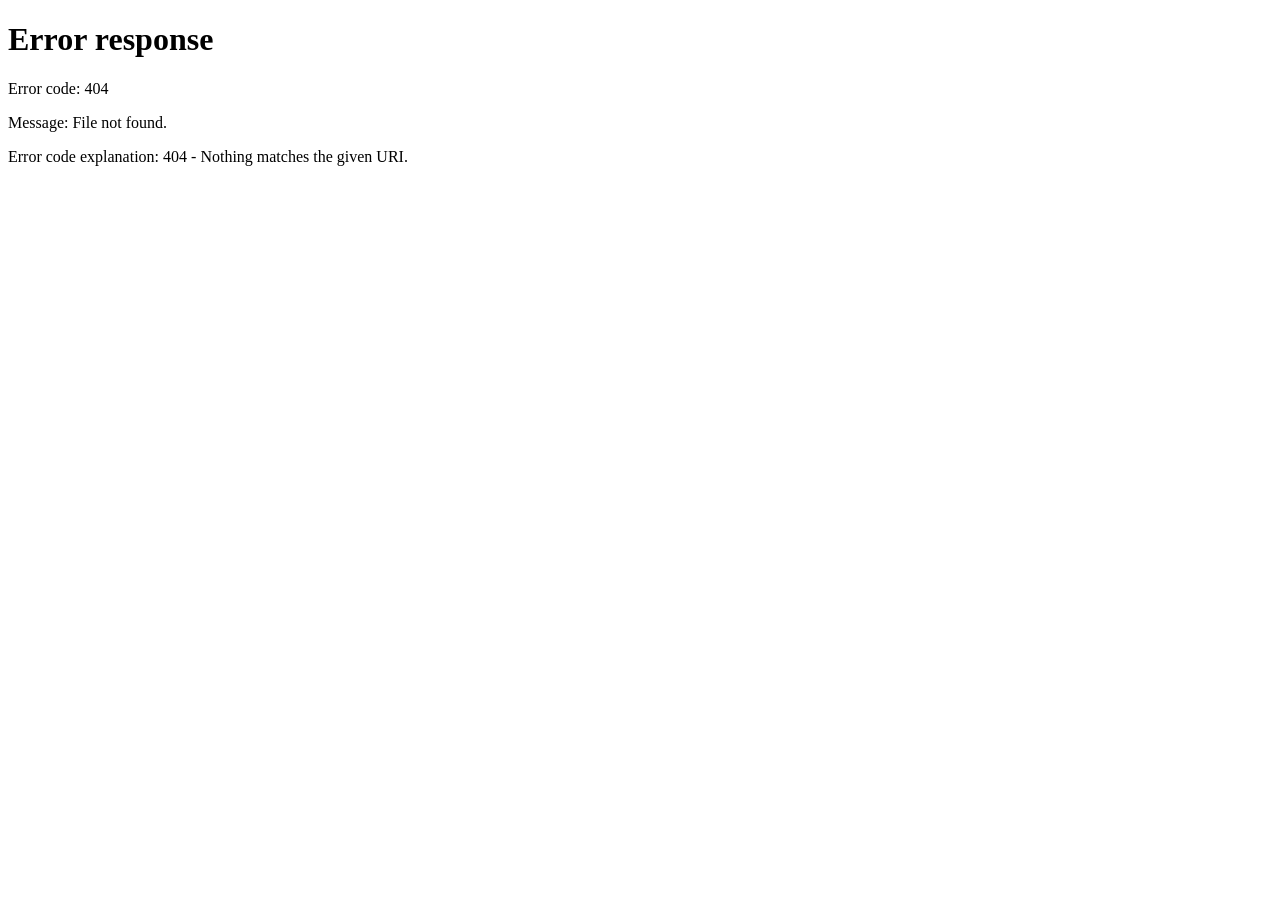
==== index.html @ b2a0cc4d "Add user profile page" ====
<!DOCTYPE html>
<html lang="en">
<head>
    <meta charset="UTF-8">
    <meta name="viewport" content="width=device-width, initial-scale=1.0">

    <title>Pixel Art Studio</title>

    <link rel="stylesheet" href="css/style.css">
</head>

<body>

    <nav>
        <h1>👾 PIXEL STUDIO</h1>

        <ul>
            <li><a href="index.html">Studio</a></li>
            <li><a href="profile.html">Public Feed</a></li>
            <li><a href="draft.html">My Drafts</a></li>
            <li><span id="user-display"></span></li>
        </ul>  
        
    </nav>

    <main class="wrapper">

        <h2>Pixel Art Studio</h2>

        <div class="title-meta">
            <input
                type="text"
                id="artwork-title"
                placeholder="Name your artwork..."
            >
        </div>

        <div class="options">

            <div class="slider">
                <label for="width-range">Grid Width</label>
                <input
                    type="range"
                    id="width-range"
                    min="1"
                    max="35"
                    value="16"
                >
                <span id="width-value">16</span>
            </div>

            <div class="slider">
                <label for="height-range">Grid Height</label>
                <input
                    type="range"
                    id="height-range"
                    min="1"
                    max="35"
                    value="16"
                >
                <span id="height-value">16</span>
            </div>

            <button id="submit-grid">Create Grid</button>
            <input type="color" id="color-input" value="#000000">
            <button id="erase-btn">Erase</button>
            <button id="paint-btn">Paint</button>
            <button id="clear-btn">Clear</button>
            <button id="save-draft-btn">Save as Draft</button>

        </div>

        <div class="container">
            <canvas id="pixel-canvas"></canvas>
        </div>

    </main>

    <script src="js/script.js"></script>

</body>
</html>
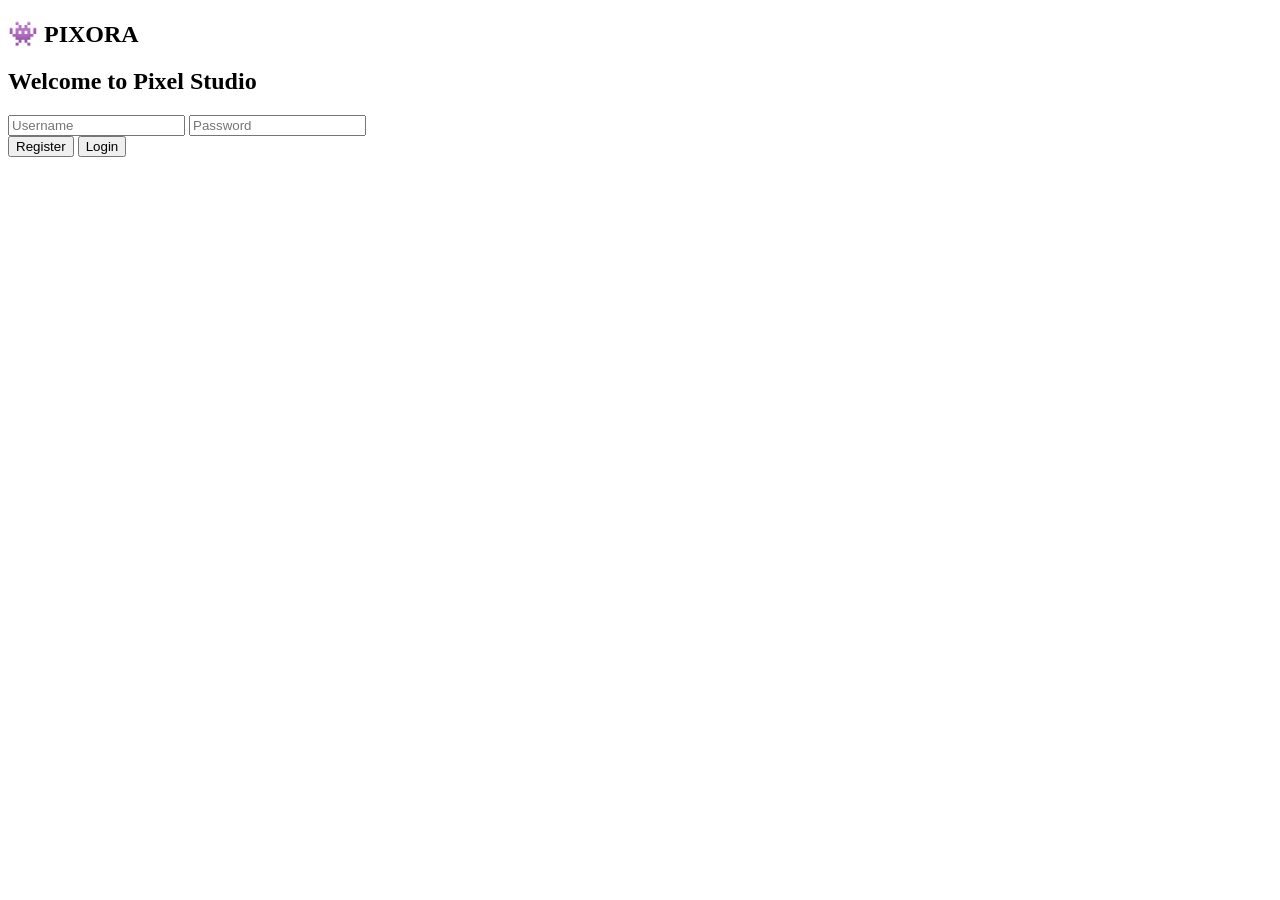
==== commit 063305ca: "Add artwork comments" ====
--- a/index.html
+++ b/index.html
@@ -12,12 +12,13 @@
 <body>
 
     <nav>
-        <h1>👾 PIXEL STUDIO</h1>
+        <h1>👾 PIXORA</h1>
 
         <ul>
             <li><a href="index.html">Studio</a></li>
-            <li><a href="profile.html">Public Feed</a></li>
+            <li><a href="feed.html">Feed</a></li>
             <li><a href="draft.html">My Drafts</a></li>
+            <li><a href="profile.html">Profile</a></li>
             <li><span id="user-display"></span></li>
         </ul>  
         
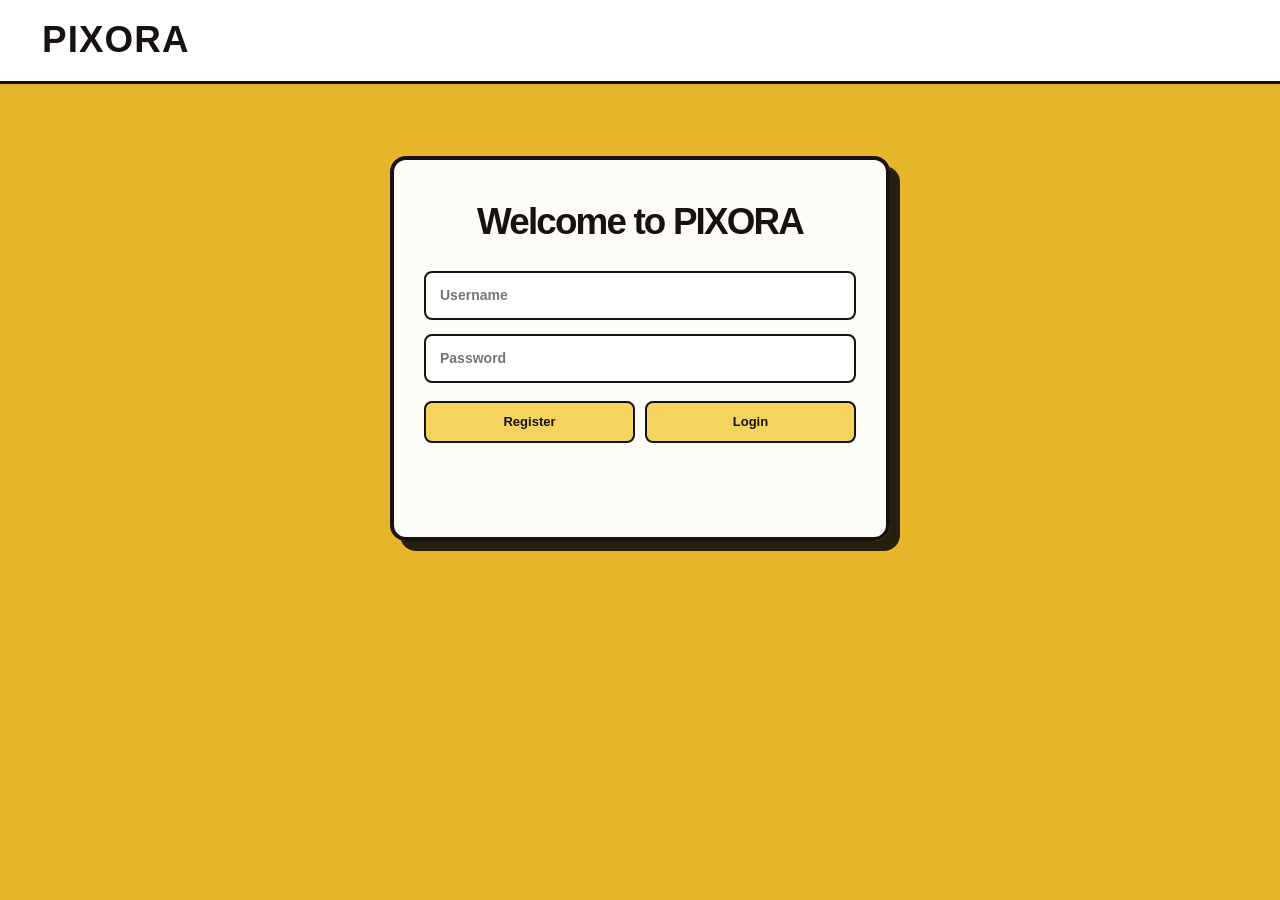
==== commit 7f7fa88a: "Polish the UI" ====
--- a/index.html
+++ b/index.html
@@ -1,83 +1,364 @@
 <!DOCTYPE html>
 <html lang="en">
+
 <head>
+
     <meta charset="UTF-8">
-    <meta name="viewport" content="width=device-width, initial-scale=1.0">
-
-    <title>Pixel Art Studio</title>
-
-    <link rel="stylesheet" href="css/style.css">
+
+    <meta
+        name="viewport"
+        content="width=device-width, initial-scale=1.0"
+    >
+
+    <title>PIXORA - Studio</title>
+
+    <link
+        rel="stylesheet"
+        href="css/style.css"
+    >
+
+        <link
+            rel="stylesheet"
+            href="css/shared.css?v=2"
+        >
+
 </head>
 
+
 <body>
 
+    <!-- ================= NAVBAR ================= -->
+
     <nav>
-        <h1>👾 PIXORA</h1>
+
+        <h1>PIXORA</h1>
 
         <ul>
-            <li><a href="index.html">Studio</a></li>
-            <li><a href="feed.html">Feed</a></li>
-            <li><a href="draft.html">My Drafts</a></li>
-            <li><a href="profile.html">Profile</a></li>
-            <li><span id="user-display"></span></li>
-        </ul>  
-        
+
+            <li>
+                <a href="index.html" class="active">
+                    Studio
+                </a>
+            </li>
+
+            <li>
+                <a href="feed.html">
+                    Public Feed
+                </a>
+            </li>
+
+            <li>
+                <a href="draft.html">
+                    My Drafts
+                </a>
+            </li>
+
+            <li>
+                <a href="profile.html">
+                    Profile
+                </a>
+            </li>
+
+            <li>
+                <button id="logout-btn" type="button">
+                    Logout
+                </button>
+            </li>
+
+        </ul>
+
     </nav>
 
+
+    <!-- ================= MAIN EDITOR ================= -->
+
     <main class="wrapper">
 
-        <h2>Pixel Art Studio</h2>
+        <div class="editor-header">
+
+            <div>
+
+                <p class="eyebrow">
+                    PIXEL EDITOR
+                </p>
+
+                <h2>
+                    Create something.
+                </h2>
+
+            </div>
+
+            <div class="editor-header-actions">
+                <button id="toggle-toolbox-btn" class="toolbox-toggle" type="button">
+                    Hide toolbox
+                </button>
+                <span id="user-display"></span>
+            </div>
+
+        </div>
 
         <div class="title-meta">
+
+            <label for="artwork-title">
+                Artwork name
+            </label>
+
             <input
                 type="text"
                 id="artwork-title"
+                maxlength="50"
                 placeholder="Name your artwork..."
             >
+
         </div>
 
-        <div class="options">
-
-            <div class="slider">
-                <label for="width-range">Grid Width</label>
-                <input
-                    type="range"
-                    id="width-range"
-                    min="1"
-                    max="35"
-                    value="16"
-                >
-                <span id="width-value">16</span>
+        <div class="editor-layout" id="editor-layout">
+
+            <aside class="editor-sidebar" id="editor-sidebar">
+
+                <section class="editor-section">
+
+                    <div class="section-heading">
+
+                        <div>
+
+                            <h3>
+                                Grid
+                            </h3>
+
+                            <span>
+                                Canvas size
+                            </span>
+
+                        </div>
+
+                    </div>
+
+                    <div class="grid-settings">
+
+                        <div class="slider-control">
+
+                            <label for="width-range">
+                                Width
+                            </label>
+
+                            <input
+                                type="range"
+                                id="width-range"
+                                min="1"
+                                max="35"
+                                value="16"
+                            >
+
+                            <span id="width-value">
+                                16
+                            </span>
+
+                        </div>
+
+                        <div class="slider-control">
+
+                            <label for="height-range">
+                                Height
+                            </label>
+
+                            <input
+                                type="range"
+                                id="height-range"
+                                min="1"
+                                max="35"
+                                value="16"
+                            >
+
+                            <span id="height-value">
+                                16
+                            </span>
+
+                        </div>
+
+                    </div>
+
+                    <div class="slider">
+                        <label for="pixel-size-range">Pixel Size</label>
+
+                        <input
+                            type="range"
+                            id="pixel-size-range"
+                            min="10"
+                            max="40"
+                            value="20"
+                        >
+
+                        <span id="pixel-size-value">20px</span>
+                    </div>
+
+                    <button
+                        id="submit-grid"
+                        class="create-grid-btn"
+                    >
+                        Create Grid
+                    </button>
+
+                </section>
+
+                <section class="editor-section">
+
+                    <div class="section-heading">
+
+                        <div>
+
+                            <h3>
+                                Tools
+                            </h3>
+
+                            <span>
+                                Choose your brush
+                            </span>
+
+                        </div>
+
+                    </div>
+
+                    <div class="tool-bar">
+
+                        <div class="color-wrapper">
+
+                            <input
+                                type="color"
+                                id="color-input"
+                                value="#000000"
+                            >
+
+                        </div>
+
+                        <button
+                            id="paint-btn"
+                            class="editControls selectedEditControl tool-btn"
+                        >
+                            ✏️ Paint
+                        </button>
+
+                        <button
+                            id="erase-btn"
+                            class="editControls tool-btn"
+                        >
+                            🧹 Erase
+                        </button>
+
+                        <button
+                            id="clear-grid"
+                            class="tool-btn danger-light"
+                        >
+                            🗑 Clear
+                        </button>
+
+                    </div>
+
+                </section>
+
+                <section class="editor-section palette-section">
+
+                    <div class="section-heading">
+
+                        <div>
+
+                            <h3>
+                                Palette
+                            </h3>
+
+                            <span id="palette-status">
+                                Generate a palette for inspiration
+                            </span>
+
+                        </div>
+
+                        <button
+                            id="fetch-palette-btn"
+                            class="palette-btn"
+                        >
+                            ↻ Random
+                        </button>
+
+                    </div>
+
+                    <div
+                        id="palette-container"
+                        class="palette-container"
+                    ></div>
+
+                </section>
+
+            </aside>
+
+            <div class="editor-canvas-panel">
+
+                <section class="canvas-section">
+
+                    <div class="section-heading">
+
+                        <div>
+
+                            <h3>
+                                Canvas
+                            </h3>
+
+                            <span>
+                                Click and drag to draw
+                            </span>
+
+                        </div>
+
+                    </div>
+
+                    <div class="container">
+
+                        <canvas id="pixel-canvas"></canvas>
+
+                    </div>
+
+                </section>
+
+                <div class="action-wrapper">
+
+                    <button
+                        id="save-draft-btn"
+                        class="btn-secondary"
+                    >
+                        Save Draft
+                    </button>
+
+                    <button
+                        id="post-art-btn"
+                        class="btn-primary"
+                    >
+                        Publish
+                    </button>
+
+                    <button
+                        id="download-png-btn"
+                        class="btn-secondary"
+                    >
+                        ↓ PNG
+                    </button>
+
+                    <button
+                        id="share-art-btn"
+                        class="btn-share"
+                    >
+                        ↗ Share
+                    </button>
+
+                </div>
+
             </div>
 
-            <div class="slider">
-                <label for="height-range">Grid Height</label>
-                <input
-                    type="range"
-                    id="height-range"
-                    min="1"
-                    max="35"
-                    value="16"
-                >
-                <span id="height-value">16</span>
-            </div>
-
-            <button id="submit-grid">Create Grid</button>
-            <input type="color" id="color-input" value="#000000">
-            <button id="erase-btn">Erase</button>
-            <button id="paint-btn">Paint</button>
-            <button id="clear-btn">Clear</button>
-            <button id="save-draft-btn">Save as Draft</button>
-
         </div>
 
-        <div class="container">
-            <canvas id="pixel-canvas"></canvas>
-        </div>
-
     </main>
 
-    <script src="js/script.js"></script>
+
+    <script src="js/script.js?v=3"></script>
 
 </body>
+
 </html>
--- a/css/style.css
+++ b/css/style.css
@@ -0,0 +1,563 @@
+/* =====================================================
+   MAIN EDITOR CARD
+===================================================== */
+
+.wrapper {
+    width: min(1280px, calc(100% - 40px));
+    margin: 34px auto 48px;
+    padding: 26px 32px 30px;
+    background: rgba(255, 255, 255, 0.94);
+    border: 4px solid #17120f;
+    border-radius: 22px;
+    box-shadow: 10px 10px 0 rgba(23, 18, 15, 0.92);
+}
+
+.editor-header {
+    display: flex;
+    justify-content: space-between;
+    align-items: flex-end;
+    gap: 16px;
+    margin-bottom: 22px;
+}
+
+.editor-header-actions {
+    display: flex;
+    align-items: center;
+    gap: 10px;
+}
+
+.toolbox-toggle {
+    min-height: 40px;
+    padding: 8px 14px;
+    background: #f4d35f;
+    border: 2px solid #17120f;
+    border-radius: 8px;
+    font-size: 12px;
+    font-weight: 800;
+    cursor: pointer;
+}
+
+.editor-layout {
+    display: grid;
+    grid-template-columns: minmax(0, 320px) minmax(0, 1fr);
+    gap: 20px;
+    align-items: start;
+    transition: grid-template-columns 0.22s ease, gap 0.22s ease;
+}
+
+.editor-layout.collapsed {
+    grid-template-columns: 0fr minmax(0, 1fr);
+    gap: 0;
+}
+
+.editor-sidebar {
+    display: flex;
+    flex-direction: column;
+    gap: 12px;
+    color: #f7f2e9;
+    background: #252422;
+    border: 2px solid #111;
+    border-radius: 8px;
+    padding: 16px;
+    min-width: 0;
+    overflow: hidden;
+    opacity: 1;
+    transition: opacity 0.16s ease, padding 0.22s ease, border-width 0.22s ease;
+}
+
+.editor-layout.collapsed .editor-sidebar {
+    visibility: hidden;
+    padding-left: 0;
+    padding-right: 0;
+    border-left-width: 0;
+    border-right-width: 0;
+    opacity: 0;
+}
+
+.editor-sidebar .editor-section {
+    margin-top: 0;
+    padding-top: 8px;
+    border-top: 1px solid #4b4945;
+}
+
+.editor-sidebar .editor-section:first-child {
+    padding-top: 0;
+    border-top: 0;
+}
+
+.editor-canvas-panel {
+    min-width: 0;
+    display: flex;
+    flex-direction: column;
+    gap: 14px;
+}
+
+.canvas-section {
+    margin-top: 0;
+    padding-top: 0;
+    border-top: none;
+}
+
+.eyebrow {
+    margin: 0 0 6px;
+    color: #4d312d;
+    font-size: 12px;
+    font-weight: 900;
+    letter-spacing: 0.18em;
+    text-transform: uppercase;
+}
+
+.editor-header h2 {
+    margin: 0;
+    font-size: clamp(1.8rem, 3vw, 2.5rem);
+    line-height: 1.1;
+    letter-spacing: -0.05em;
+}
+
+#user-display {
+    display: inline-flex;
+    align-items: center;
+    padding: 8px 12px;
+    background: #f5d867;
+    border: 2px solid #17120f;
+    border-radius: 6px;
+    font-size: 11px;
+    font-weight: 800;
+}
+
+.title-meta {
+    margin-bottom: 22px;
+}
+
+.title-meta label {
+    display: block;
+    margin-bottom: 8px;
+    font-size: 13px;
+    font-weight: 800;
+}
+
+.title-meta input {
+    width: 100%;
+    height: 46px;
+    padding: 0 14px;
+    background: var(--paper);
+    border: 2px solid #17120f;
+    border-radius: 8px;
+    font-size: 14px;
+    font-weight: 600;
+    color: var(--ink);
+}
+
+.title-meta input:focus {
+    box-shadow: 4px 4px 0 #f0c63b;
+}
+
+.editor-section,
+.palette-section,
+.canvas-section {
+    margin-top: 22px;
+    padding-top: 22px;
+    border-top: 2px solid #e6d5a4;
+}
+
+.section-heading {
+    display: flex;
+    align-items: center;
+    justify-content: space-between;
+    gap: 12px;
+    margin-bottom: 18px;
+}
+
+.section-heading h3 {
+    margin: 0;
+    font-size: 15px;
+    font-weight: 900;
+    letter-spacing: 0.08em;
+    text-transform: uppercase;
+}
+
+.section-heading span {
+    color: var(--muted);
+    font-size: 11px;
+}
+
+.grid-settings {
+    display: grid;
+    grid-template-columns: 1fr;
+    gap: 20px;
+    margin-bottom: 18px;
+}
+
+.slider-control {
+    display: grid;
+    grid-template-columns: minmax(0, 1fr) 48px;
+    align-items: center;
+    column-gap: 12px;
+    row-gap: 4px;
+}
+
+.slider-control input[type="range"],
+.slider input[type="range"] {
+    width: 100%;
+    height: 34px;
+    margin: 0;
+    accent-color: #f4d35f;
+    cursor: pointer;
+    touch-action: pan-y;
+}
+
+.slider-control input[type="range"] {
+    grid-column: 1 / -1;
+    grid-row: 2;
+    appearance: none;
+    background: transparent;
+}
+
+.slider-control input[type="range"]::-webkit-slider-runnable-track,
+.slider input[type="range"]::-webkit-slider-runnable-track {
+    height: 10px;
+    background: #77746e;
+    border: 1px solid #99958d;
+    border-radius: 10px;
+}
+
+.slider-control input[type="range"]::-webkit-slider-thumb,
+.slider input[type="range"]::-webkit-slider-thumb {
+    width: 24px;
+    height: 24px;
+    margin-top: -8px;
+    appearance: none;
+    background: #f4d35f;
+    border: 2px solid #111;
+    border-radius: 50%;
+}
+
+.slider-control input[type="range"]::-moz-range-track,
+.slider input[type="range"]::-moz-range-track {
+    height: 10px;
+    background: #77746e;
+    border: 1px solid #99958d;
+    border-radius: 10px;
+}
+
+.slider-control input[type="range"]::-moz-range-thumb,
+.slider input[type="range"]::-moz-range-thumb {
+    width: 20px;
+    height: 20px;
+    background: #f4d35f;
+    border: 2px solid #111;
+    border-radius: 50%;
+}
+
+.slider-control label {
+    color: #f7f2e9;
+    font-size: 13px;
+    font-weight: 800;
+}
+
+.slider-control span,
+.slider span {
+    color: #17120f;
+}
+
+.slider-control span,
+.slider span {
+    min-width: 42px;
+    padding: 5px 7px;
+    background: #f5d867;
+    border: 2px solid #17120f;
+    border-radius: 5px;
+    text-align: center;
+    font-size: 11px;
+    font-weight: 800;
+}
+
+.slider {
+    display: grid;
+    grid-template-columns: minmax(0, 1fr) 48px;
+    align-items: center;
+    column-gap: 12px;
+    row-gap: 4px;
+    margin-bottom: 18px;
+}
+
+.slider label {
+    color: #f7f2e9;
+    font-size: 13px;
+    font-weight: 800;
+    white-space: nowrap;
+}
+
+.slider input[type="range"] {
+    grid-column: 1 / -1;
+    grid-row: 2;
+}
+
+.slider-control span,
+.slider span {
+    grid-column: 2;
+    grid-row: 1;
+}
+
+.editor-sidebar .section-heading h3 {
+    color: #f7f2e9;
+}
+
+.editor-sidebar .section-heading span {
+    color: #c4c0b8;
+}
+
+.editor-sidebar .palette-container {
+    background: #33312e;
+    border-color: #77746e;
+}
+
+#create-grid,
+#submit-grid,
+#fetch-palette-btn,
+#clear-grid,
+.editControls,
+.palette-btn,
+.action-wrapper button,
+#save-draft-btn,
+#post-art-btn,
+#download-png-btn,
+#share-art-btn {
+    border: 2px solid #17120f;
+    border-radius: 8px;
+    font-weight: 800;
+}
+
+#create-grid,
+#submit-grid {
+    background: #f4d35f;
+    color: var(--ink);
+    padding: 9px 16px;
+    font-size: 12px;
+}
+
+.tool-bar {
+    display: flex;
+    flex-wrap: wrap;
+    align-items: center;
+    gap: 9px;
+}
+
+.color-wrapper {
+    width: 100%;
+    display: flex;
+    align-items: center;
+    justify-content: center;
+    margin-bottom: 4px;
+}
+
+#color-input {
+    width: 40px;
+    height: 38px;
+    padding: 3px;
+    border: 2px solid #17120f;
+    border-radius: 6px;
+    background: #fff;
+    cursor: pointer;
+}
+
+#color-input::-webkit-color-swatch-wrapper {
+    padding: 0;
+}
+
+#color-input::-webkit-color-swatch,
+#color-input::-moz-color-swatch {
+    border: 0;
+    border-radius: 3px;
+}
+
+.editControls {
+    min-height: 38px;
+    padding: 8px 14px;
+    background: #fff;
+    color: var(--ink);
+    font-size: 12px;
+}
+
+.editControls:hover {
+    background: #f7d869;
+}
+
+.selectedEditControl {
+    background: #f4d35f !important;
+    color: var(--ink) !important;
+    box-shadow: 2px 2px 0 #17120f;
+}
+
+.palette-section {
+    position: relative;
+}
+
+#fetch-palette-btn,
+.palette-btn {
+    background: #f4d35f;
+    color: var(--ink);
+    padding: 7px 12px;
+    font-size: 11px;
+}
+
+.palette-container {
+    min-height: 66px;
+    display: flex;
+    align-items: center;
+    gap: 10px;
+    padding: 12px;
+    background: #f9f4ec;
+    border: 2px solid #17120f;
+    border-radius: 8px;
+    overflow-x: auto;
+}
+
+.palette-container button {
+    width: 34px;
+    min-width: 34px;
+    height: 34px;
+    min-height: 34px;
+    flex-shrink: 0;
+    border: 2px solid #17120f;
+    border-radius: 6px;
+    padding: 0;
+    box-shadow: none;
+}
+
+.palette-container button:hover {
+    transform: translateY(-2px);
+    box-shadow: 2px 2px 0 #17120f;
+}
+
+.container {
+    width: 100%;
+    min-height: 460px;
+    max-height: 72vh;
+    padding: 22px;
+    display: flex;
+    align-items: flex-start;
+    justify-content: flex-start;
+    overflow: auto;
+    background: rgba(255, 255, 255, 0.92);
+    border: 2px dashed #17120f;
+    border-radius: 12px;
+    scrollbar-width: thin;
+    scrollbar-color: #17120f #f3e5bf;
+}
+
+.container canvas {
+    display: block;
+    flex: 0 0 auto;
+    margin: auto;
+    max-width: none;
+    max-height: none;
+    width: auto;
+    height: auto;
+    background: #fff;
+    border: 3px solid #17120f;
+    box-shadow: 4px 4px 0 rgba(23, 18, 15, 0.18);
+    image-rendering: pixelated;
+    image-rendering: crisp-edges;
+    touch-action: none;
+}
+
+.action-wrapper {
+    display: flex;
+    align-items: center;
+    flex-wrap: wrap;
+    justify-content: flex-end;
+    gap: 8px;
+    margin-top: 24px;
+}
+
+.action-wrapper button {
+    min-height: 38px;
+    padding: 8px 14px;
+    font-size: 12px;
+}
+
+.action-wrapper .btn-secondary {
+    background: #fff;
+    color: var(--ink);
+}
+
+.action-wrapper .btn-primary,
+#post-art-btn {
+    background: #111;
+    color: #fff;
+}
+
+#download-png-btn,
+#share-art-btn {
+    background: #fff;
+    color: var(--ink);
+}
+
+#share-art-btn {
+    background: #f4d35f;
+}
+
+@media (max-width: 980px) {
+    .editor-layout {
+        grid-template-columns: 1fr;
+        gap: 16px;
+    }
+
+    .editor-sidebar {
+        order: 1;
+    }
+
+    .editor-canvas-panel {
+        order: 2;
+    }
+
+    .editor-layout.collapsed {
+        grid-template-columns: 1fr;
+    }
+
+    .editor-layout.collapsed .editor-sidebar {
+        display: none;
+    }
+}
+
+@media (max-width: 800px) {
+    .wrapper {
+        width: calc(100% - 24px);
+        padding: 22px 18px 24px;
+        margin: 24px auto 30px;
+    }
+
+    .editor-header {
+        flex-direction: column;
+        align-items: flex-start;
+    }
+
+    .container {
+        min-height: 320px;
+        max-height: 64vh;
+        padding: 14px;
+    }
+}
+
+@media (max-width: 520px) {
+    .wrapper {
+        width: calc(100% - 16px);
+        padding: 20px 14px 22px;
+        box-shadow: 6px 6px 0 rgba(23, 18, 15, 0.9);
+    }
+
+    .tool-bar,
+    .action-wrapper {
+        flex-wrap: wrap;
+    }
+
+    .action-wrapper {
+        justify-content: stretch;
+    }
+
+    .action-wrapper button {
+        width: calc(50% - 6px);
+        flex: 1 1 40%;
+    }
+}
--- a/css/shared.css
+++ b/css/shared.css
@@ -0,0 +1,198 @@
+:root {
+    color-scheme: light;
+    --page-yellow: #e6b52a;
+    --page-yellow-deep: #d8a425;
+    --wood: #3d261d;
+    --wood-strong: #2c1b16;
+    --card: rgba(255, 255, 255, 0.96);
+    --paper: #fffef9;
+    --paper-soft: #f6f1e7;
+    --ink: #17120f;
+    --muted: #61564f;
+    --accent: #f6d76a;
+    --accent-strong: #f0c63b;
+    --danger: #d94d4d;
+    --shadow: rgba(20, 15, 12, 0.88);
+}
+
+*,
+*::before,
+*::after {
+    box-sizing: border-box;
+}
+
+html {
+    scroll-behavior: smooth;
+}
+
+body {
+    min-height: 100vh;
+    margin: 0;
+    background: var(--page-yellow);
+    color: var(--ink);
+    font-family: "Segoe UI", "Trebuchet MS", Arial, sans-serif;
+    line-height: 1.5;
+    letter-spacing: -0.02em;
+}
+
+img,
+canvas {
+    max-width: 100%;
+    display: block;
+}
+
+a {
+    color: inherit;
+    text-decoration: none;
+}
+
+button,
+input,
+textarea,
+select {
+    font: inherit;
+}
+
+button {
+    min-height: 40px;
+    display: inline-flex;
+    align-items: center;
+    justify-content: center;
+    gap: 6px;
+    padding: 8px 14px;
+    border: 2px solid var(--ink);
+    border-radius: 7px;
+    background: var(--paper);
+    color: var(--ink);
+    font-size: 13px;
+    font-weight: 800;
+    line-height: 1.2;
+    text-align: center;
+    cursor: pointer;
+    transition: transform 0.12s ease, box-shadow 0.12s ease, background-color 0.12s ease, border-color 0.12s ease;
+}
+
+button:hover:not(:disabled) {
+    transform: translate(-1px, -1px);
+    box-shadow: 3px 3px 0 var(--ink);
+}
+
+button:active:not(:disabled) {
+    transform: none;
+    box-shadow: none;
+}
+
+button:focus-visible,
+input:focus-visible,
+textarea:focus-visible,
+select:focus-visible {
+    outline: 3px solid var(--accent);
+    outline-offset: 2px;
+}
+
+button:disabled {
+    cursor: not-allowed;
+    opacity: 0.6;
+    transform: none;
+    box-shadow: none;
+}
+
+nav {
+    min-height: 84px;
+    padding: 16px clamp(18px, 4vw, 42px);
+    display: flex;
+    align-items: center;
+    justify-content: space-between;
+    gap: 18px;
+    background: #fff;
+    border-bottom: 3px solid #17120f;
+    box-shadow: none;
+}
+
+nav h1 {
+    margin: 0;
+    font-size: clamp(2.3rem, 2.7vw, 4rem);
+    font-weight: 900;
+    line-height: 1.0;
+    letter-spacing: 0.03em;
+    color: #17120f;
+    white-space: nowrap;
+    text-transform: none;
+}
+
+nav ul {
+    display: flex;
+    align-items: center;
+    justify-content: flex-end;
+    flex-wrap: wrap;
+    gap: 8px 18px;
+    margin: 0;
+    padding: 0;
+    list-style: none;
+}
+
+nav li {
+    display: flex;
+    align-items: center;
+}
+
+nav a {
+    min-height: 40px;
+    display: inline-flex;
+    align-items: center;
+    padding: 8px 12px;
+    border-bottom: 2px solid transparent;
+    color: #17120f;
+    font-size: clamp(1.05rem, 1.4vw, 1.55rem);
+    font-weight: 700;
+    letter-spacing: -0.02em;
+    text-decoration: none;
+    transition: color 0.15s ease, border-color 0.15s ease, background-color 0.15s ease;
+}
+
+nav a:hover,
+nav a:focus-visible,
+nav a.active {
+    color: #17120f;
+    border-bottom-color: var(--accent);
+}
+
+nav a:focus-visible {
+    outline: 2px solid var(--accent);
+    outline-offset: 2px;
+}
+
+nav button#logout-btn {
+    min-height: 42px;
+    padding: 10px 18px;
+    background: var(--accent);
+    border: 2px solid #17120f;
+    border-radius: 8px;
+    color: var(--ink);
+    font-size: 1.15rem;
+    font-weight: 800;
+    box-shadow: 0 3px 0 rgba(23, 18, 15, 0.7);
+}
+
+@media (max-width: 770px) {
+    nav {
+        flex-direction: column;
+        justify-content: center;
+        gap: 10px;
+        text-align: center;
+    }
+
+    nav ul {
+        justify-content: center;
+    }
+}
+
+@media (max-width: 420px) {
+    nav {
+        padding: 12px 14px;
+    }
+
+    nav ul {
+        gap: 8px 10px;
+    }
+}
